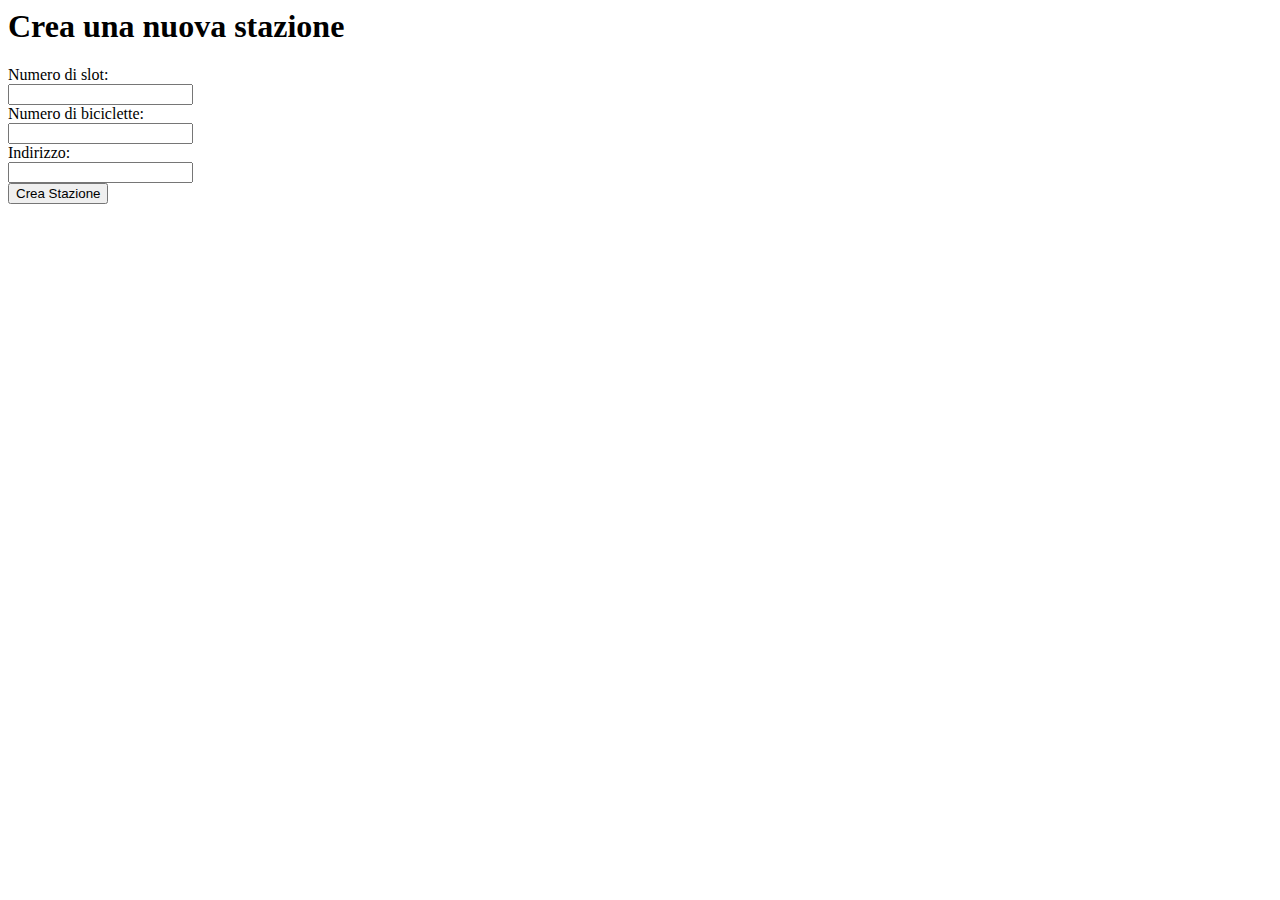
==== src/aggiungiStazione.html @ 9ae34730 "Pagine per aggiungere bici e stazione" ====
<html>

<head>
    <title>Crea Stazione</title>
    <script src="https://ajax.googleapis.com/ajax/libs/jquery/3.5.1/jquery.min.js"></script>
</head>

<body>
    <h1>Crea una nuova stazione</h1>

    <form id="creaStazioneForm">
        <label for="numSlot">Numero di slot:</label><br>
        <input type="number" id="numSlot" name="numSlot"><br>
        <label for="numBiciclette">Numero di biciclette:</label><br>
        <input type="number" id="numBiciclette" name="numBiciclette"><br>
        <label for="indirizzo">Indirizzo:</label><br>
        <input type="text" id="indirizzo" name="indirizzo"><br>
        <input type="submit" value="Crea Stazione">
    </form>

    <script>
        $('#creaStazioneForm').submit(function (e) {
            e.preventDefault();

            $.ajax({
                url: 'ajax/creaStazione.php',
                type: 'POST',
                data: $(this).serialize(),
                success: function (response) {
                    alert(response);
                },
                error: function () {
                    alert('Si è verificato un errore durante la creazione della stazione.');
                }
            });
        });
    </script>
</body>

</html>
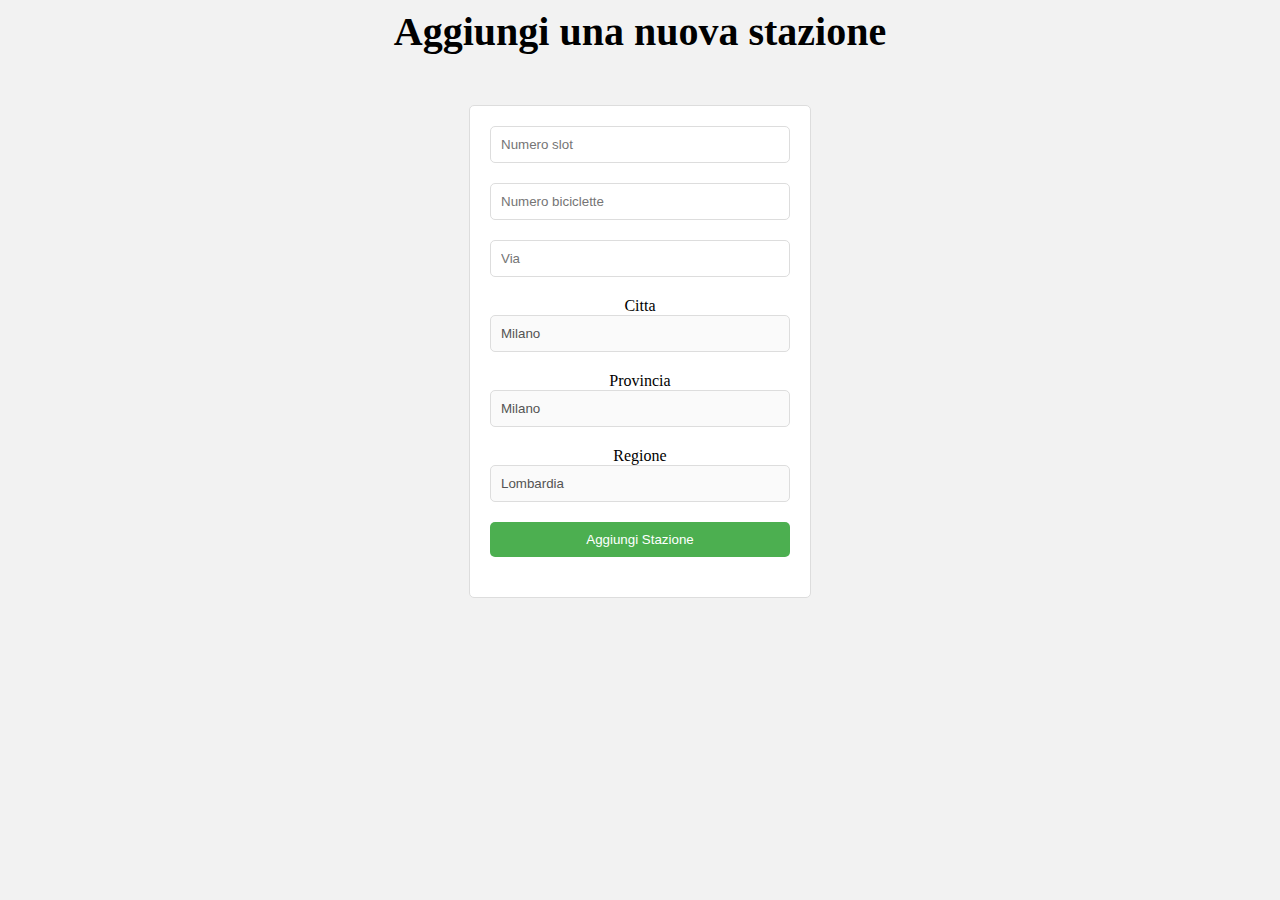
==== commit ddeb30ed: "Modifica inserimento dell'indirizzo" ====
--- a/src/aggiungiStazione.html
+++ b/src/aggiungiStazione.html
@@ -2,39 +2,66 @@
 
 <head>
     <title>Crea Stazione</title>
+    <link rel="stylesheet" href="css/login.css">
     <script src="https://ajax.googleapis.com/ajax/libs/jquery/3.5.1/jquery.min.js"></script>
+    <script>
+
+        $(document).ready(function(){
+            $("#creaStazioneForm").submit(function(e){ 
+                e.preventDefault();
+                aggiungiStazione(); 
+            });
+        });
+        function aggiungiStazione(){
+            let numSlot = $('#numSlot').val();
+            let numBiciclette = $('#numBiciclette').val();
+            let via = $('#via').val();
+            let citta = $('#citta').val();
+            let provincia = $('#provincia').val();
+            let regione = $('#regione').val();
+            $.ajax({
+                url: 'ajax/aggiungiStazione.php',
+                type: 'POST',
+                data: {
+                    numSlot: numSlot,
+                    numBiciclette: numBiciclette,
+                    via: via,
+                    citta: citta,
+                    provincia: provincia,
+                    regione: regione,
+                },
+                dataType: 'json',
+                success: function (response) {
+                    alert(response.message);
+                },
+                error: function () {
+                    alert('Si e verificato un errore durante la creazione della stazione.');
+                }
+            });
+        };
+    </script>
 </head>
 
 <body>
-    <h1>Crea una nuova stazione</h1>
+    <h1>Aggiungi una nuova stazione</h1>
 
     <form id="creaStazioneForm">
-        <label for="numSlot">Numero di slot:</label><br>
-        <input type="number" id="numSlot" name="numSlot"><br>
-        <label for="numBiciclette">Numero di biciclette:</label><br>
-        <input type="number" id="numBiciclette" name="numBiciclette"><br>
-        <label for="indirizzo">Indirizzo:</label><br>
-        <input type="text" id="indirizzo" name="indirizzo"><br>
-        <input type="submit" value="Crea Stazione">
+        <input type="number" id="numSlot" name="numSlot" placeholder="Numero slot"><br>
+        <input type="number" id="numBiciclette" name="numBiciclette" placeholder="Numero biciclette"><br>
+        <input type="text" id="via" name="via" placeholder="Via"><br>
+
+        <label for="citta">Citta</label><br>
+        <input type="text" id="citta" placeholder="Milano" name="citta" value="Milano" disabled><br>
+
+        <label for="provincia">Provincia</label><br>
+        <input type="text" id="provincia" placeholder="Milano" name="provincia" value="Milano" disabled><br>
+
+        <label for="regione">Regione</label><br>
+        <input type="text" id="regione" placeholder="Lombardia" name="regione" value="Lombardia" disabled><br>
+
+        <input type="submit" id="submit" value="Aggiungi Stazione">
     </form>
 
-    <script>
-        $('#creaStazioneForm').submit(function (e) {
-            e.preventDefault();
-
-            $.ajax({
-                url: 'ajax/creaStazione.php',
-                type: 'POST',
-                data: $(this).serialize(),
-                success: function (response) {
-                    alert(response);
-                },
-                error: function () {
-                    alert('Si è verificato un errore durante la creazione della stazione.');
-                }
-            });
-        });
-    </script>
 </body>
 
 </html>--- a/src/css/login.css
+++ b/src/css/login.css
@@ -0,0 +1,41 @@
+body {
+  background-color: #f2f2f2;
+  text-align: center;
+}
+
+h1 {
+  margin-bottom: 50px;
+  font-size: 40px;
+}
+
+form {
+  background-color: #ffffff;
+  border: 1px solid #dddddd;
+  padding: 20px;
+  border-radius: 5px;
+  margin-left: auto;
+  margin-right: auto;
+  width: 300px;
+}
+
+input, select {
+  width: 100%;
+  padding: 10px;
+  margin-bottom: 20px;
+  border: 1px solid #dddddd;
+  border-radius: 5px;
+}
+
+#submit {
+  width: 100%;
+  padding: 10px;
+  background-color: #4CAF50;
+  color: #ffffff;
+  border: none;
+  border-radius: 5px;
+  cursor: pointer;
+}
+
+#submit:hover {
+  background-color: #45a049;
+}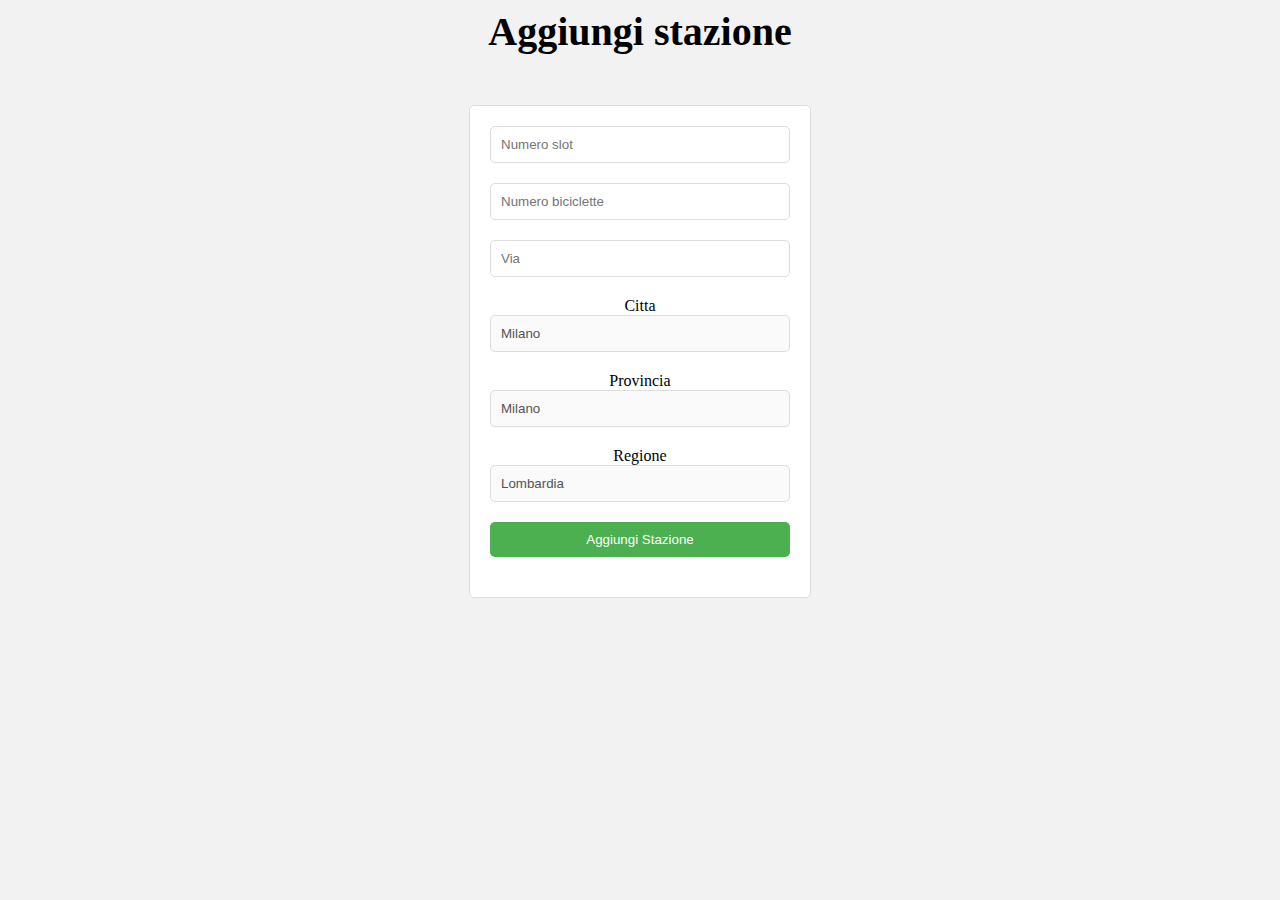
==== commit 151554f6: "Correzione codice" ====
--- a/src/aggiungiStazione.html
+++ b/src/aggiungiStazione.html
@@ -33,6 +33,7 @@
                 dataType: 'json',
                 success: function (response) {
                     alert(response.message);
+                    window.location.href = "mappa.html";
                 },
                 error: function () {
                     alert('Si e verificato un errore durante la creazione della stazione.');
@@ -43,7 +44,7 @@
 </head>
 
 <body>
-    <h1>Aggiungi una nuova stazione</h1>
+    <h1>Aggiungi stazione</h1>
 
     <form id="creaStazioneForm">
         <input type="number" id="numSlot" name="numSlot" placeholder="Numero slot"><br>
